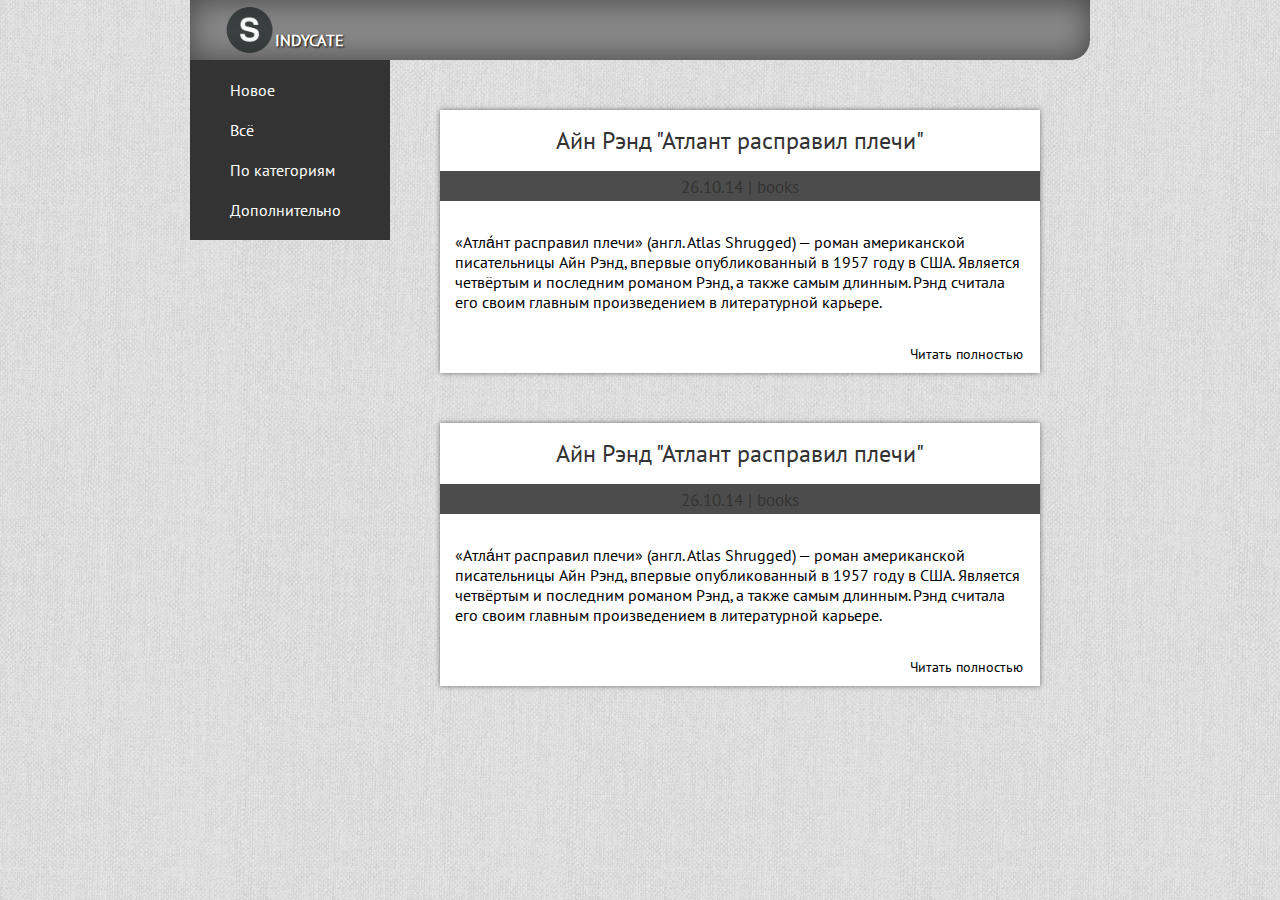
==== index.html @ 3b042b56 "Started version" ====
<!doctype html>
<html>
<head>
	<meta charset="utf-8">
	<title>Personal-Page</title>
	<link rel="stylesheet" href="css/style.css">
	<link rel="stylesheet" href="normalize.css">
</head>
<body>
	<div class="wrapper command-module">
		<header class="header">
			<!-- <div class="search">Поиск</div> -->
			<div class="title-string">indycate</div>
		</header>
		<div class="left-sidebar">
			<ul class="section">
				<li><a href="#">Новое</a></li>
				<li><a href="#">Всё</a></li>
				<li><a href="#">По категориям</a>
					<ul>
						<li><a href="#">Заметки</a></li>
						<li><a href="#">Научное</a></li>
						<li><a href="#">Путешествия</a></li>
						<li><a href="#">Другое</a></li>
					</ul>
				</li>
				<li><a href="#">Дополнительно</a></li>
			</ul>
		</div>
		<div class="news-block">
			<div class="post">
				<h1 class="title-line expand">Айн Рэнд "Атлант расправил плечи"</h1>
				<p class="content">«Атла́нт расправил плечи» (англ. Atlas Shrugged) — роман американской писательницы Айн Рэнд, впервые опубликованный в 1957 году в США. Является четвёртым и последним романом Рэнд, а также самым длинным. Рэнд считала его своим главным произведением в литературной карьере.</p>
				<a class="read-full expand">Читать полностью</a>
			</div>

			<div class="post">
				<h1 class="title-line expand">Айн Рэнд "Атлант расправил плечи"</h1>
				<p class="content">«Атла́нт расправил плечи» (англ. Atlas Shrugged) — роман американской писательницы Айн Рэнд, впервые опубликованный в 1957 году в США. Является четвёртым и последним романом Рэнд, а также самым длинным. Рэнд считала его своим главным произведением в литературной карьере.</p>
				<a class="read-full expand">Читать полностью</a>
			</div>
		</div>
		<!-- <div class="footer">Подвал сайта</div> -->
	</div>
	<script src="./js/main.js"></script>
</body>
</html>
---- css/style.css ----
/*
 * GlobL
 ***************************************/
@font-face {
	font-family: 'PT Sans';
	font-style: normal;
	font-weight: 400;
	src: local('PT Sans'), local('PTSans-Regular'), url(PTSans.woff) format('woff');
}

body {
	background-image: url(../img/bg5.png);
	font-family: 'PT Sans', sans-serif, Arial;
	-webkit-font-smoothing: antialiased;
	margin: 0;
	height: 100%;
}

.command-module {
	max-width: 900px;
	margin: 0 auto;
}

.hidden {
	display: none !important;
}

/*
 * Header
 ***************************************/
.header {
	width: 900px;
	height: 60px;
	background: url(../img/icon.png) 30px 0px no-repeat, #888;
	background-size: 60px 60px;
	cursor: pointer;
	border-radius: 0 0 20px 0;
	box-shadow: 0 0 30px rgba(0,0,0,0.5) inset;
}

/*.search {
	margin: 13px 0 0 20px;
	float: left;
	height: 20px;
	width: 150px;
	background-color: #bbb;
}*/

.title-string {
	text-transform: uppercase;
	display: inline-block;
	text-align: center;
	font-weight: bold;
	color: white;
	margin: 30px 0 0 85px;
	text-shadow: 1px 1px 2px black ;
	cursor: pointer;
}

/*
 * Sidebar
 ***************************************/
.left-sidebar {
	display: inline-block;
	width: 200px;
/*??	height: 400px;*/
	background-color: #333;
}

.section {
	margin: 20px 0 0 40px;
}

.left-sidebar ul {
	padding: 0;
	list-style: none;
}

.left-sidebar li {
	margin: 10px 0 20px 0;
}

.section ul {
	margin: 0 0 0 10px;
	width: 150px;
	display: none;
}

.section li:hover ul {
	width: 150px;
	display: block;
}

.left-sidebar a {
	text-decoration: none;
	color: white;
}

/*
 * Content
 ***************************************/
.news-block {
	padding: 0 20px 20px 20px;
	-webkit-box-sizing: border-box;
	-moz-box-sizing: border-box;
	box-sizing: border-box;
	display: inline-block;
	vertical-align: top;
	margin: 0 0 0 -4px;
	width: 700px;
	/*height: 800px;*/
	/*background-color: #999;*/
}

.post {
	display: block;
	margin: 50px auto;
	width: 600px;
	/*border-radius: 3px;*/
	/*height: 300px;*/
	background-color: #fff;
	box-shadow: 0 0 5px rgba(0,0,0,0.5);
}

.active-post {
	height: 500px;
}

.title-line {
	padding: 15px 0 0 0;
	font-size: 1.5em;
	text-align: center;
	color: #333;
	font-weight: normal;
}

.title-line:hover {
	cursor: pointer;
	color: orange;
}

.title-line::after {
	content: "26.10.14 | books";
	font-size: .7em;
	line-height: 2em;
	display: block;
	margin: 15px auto;
	width: 600px;
	height: 30px;
	background-color: rgba(0, 0, 0, 0.7);
}

.read-full {
	display: inline-block;
	margin: 0 0 10px 470px;
	font-size: .9em;
}
.read-full:hover {
	cursor: pointer;
	color: orange;
}

.content {
	font-size: 1em;
	padding: 15px;
}

.footer {
	position: relative;
	bottom: 0;
	width: 900px;
	height: 50px;
	background-color: #888;
}
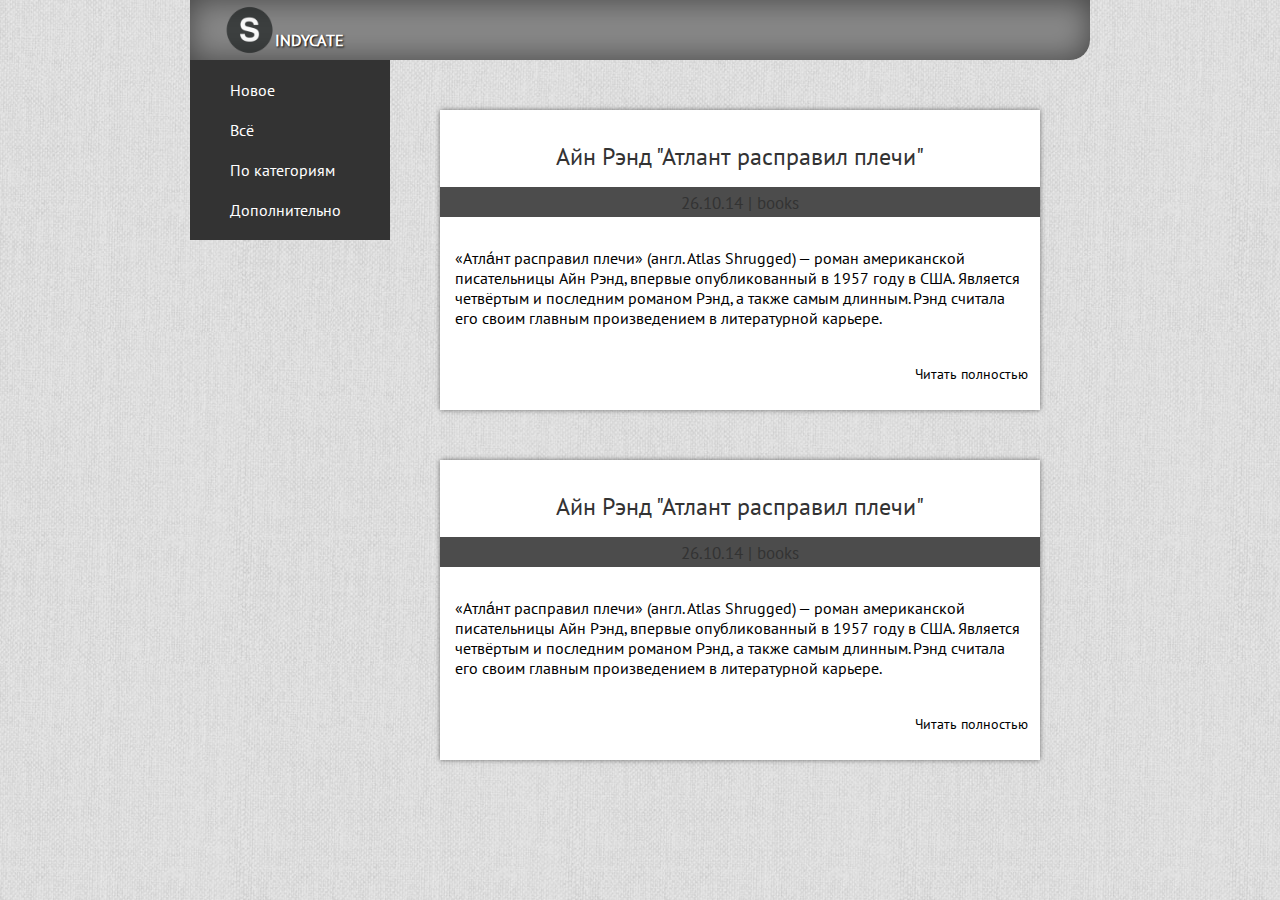
==== commit 4471fe52: "Normalize, JSON" ====
--- a/index.html
+++ b/index.html
@@ -4,7 +4,7 @@
 	<meta charset="utf-8">
 	<title>Personal-Page</title>
 	<link rel="stylesheet" href="css/style.css">
-	<link rel="stylesheet" href="normalize.css">
+	<link rel="stylesheet" href="css/normalize.css">
 </head>
 <body>
 	<div class="wrapper command-module">
--- a/css/style.css
+++ b/css/style.css
@@ -116,14 +116,16 @@
 	display: block;
 	margin: 50px auto;
 	width: 600px;
+	height: 300px;
 	/*border-radius: 3px;*/
 	/*height: 300px;*/
 	background-color: #fff;
 	box-shadow: 0 0 5px rgba(0,0,0,0.5);
+	overflow: hidden;
 }
 
 .active-post {
-	height: 500px;
+	height: 600px;
 }
 
 .title-line {
@@ -152,6 +154,9 @@
 
 .read-full {
 	display: inline-block;
+	padding: 5px;
+	width: 600px;
+	height: 20px;
 	margin: 0 0 10px 470px;
 	font-size: .9em;
 }
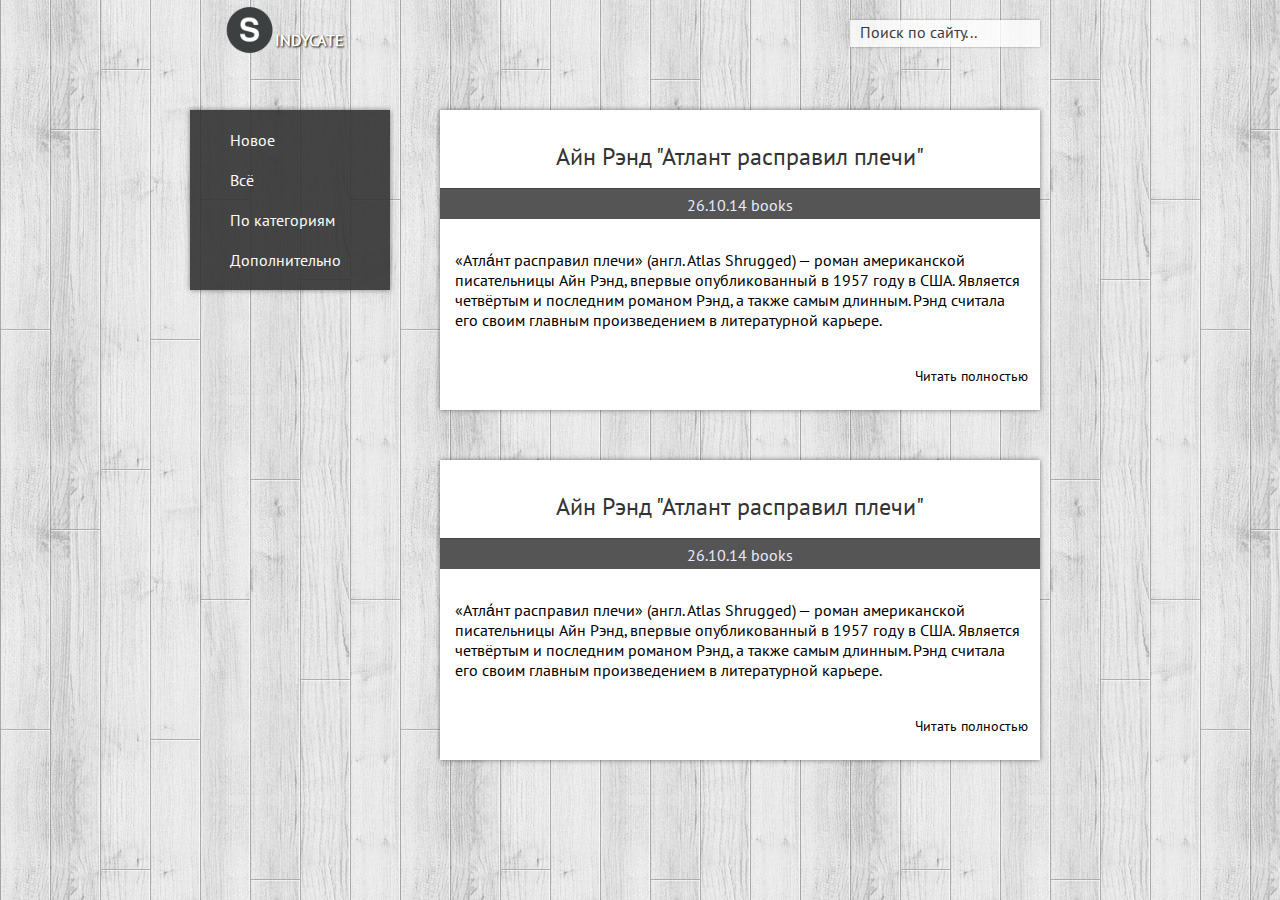
==== commit dbe4843c: "Update Design Version 2.0" ====
--- a/index.html
+++ b/index.html
@@ -9,7 +9,7 @@
 <body>
 	<div class="wrapper command-module">
 		<header class="header">
-			<!-- <div class="search">Поиск</div> -->
+			<div class="search">Поиск по сайту...</div>
 			<div class="title-string">indycate</div>
 		</header>
 		<div class="left-sidebar">
@@ -30,12 +30,20 @@
 		<div class="news-block">
 			<div class="post">
 				<h1 class="title-line expand">Айн Рэнд "Атлант расправил плечи"</h1>
+				<div class="information">
+					<div class="date">26.10.14</div>
+					<div class="category">books</div>
+				</div>
 				<p class="content">«Атла́нт расправил плечи» (англ. Atlas Shrugged) — роман американской писательницы Айн Рэнд, впервые опубликованный в 1957 году в США. Является четвёртым и последним романом Рэнд, а также самым длинным. Рэнд считала его своим главным произведением в литературной карьере.</p>
 				<a class="read-full expand">Читать полностью</a>
 			</div>
 
 			<div class="post">
 				<h1 class="title-line expand">Айн Рэнд "Атлант расправил плечи"</h1>
+				<div class="information">
+					<div class="date">26.10.14</div>
+					<div class="category">books</div>
+				</div>
 				<p class="content">«Атла́нт расправил плечи» (англ. Atlas Shrugged) — роман американской писательницы Айн Рэнд, впервые опубликованный в 1957 году в США. Является четвёртым и последним романом Рэнд, а также самым длинным. Рэнд считала его своим главным произведением в литературной карьере.</p>
 				<a class="read-full expand">Читать полностью</a>
 			</div>
--- a/css/style.css
+++ b/css/style.css
@@ -9,7 +9,7 @@
 }
 
 body {
-	background-image: url(../img/bg5.png);
+	background-image: url(../img/fon4.png);
 	font-family: 'PT Sans', sans-serif, Arial;
 	-webkit-font-smoothing: antialiased;
 	margin: 0;
@@ -31,27 +31,32 @@
 .header {
 	width: 900px;
 	height: 60px;
-	background: url(../img/icon.png) 30px 0px no-repeat, #888;
+	background: url(../img/icon.png) 30px 0px no-repeat;
 	background-size: 60px 60px;
 	cursor: pointer;
-	border-radius: 0 0 20px 0;
-	box-shadow: 0 0 30px rgba(0,0,0,0.5) inset;
+
 }
 
-/*.search {
-	margin: 13px 0 0 20px;
-	float: left;
-	height: 20px;
-	width: 150px;
-	background-color: #bbb;
-}*/
+.search {
+	margin: 20px 50px 0 0;
+	float: right;
+	height: 27px;
+	width: 180px;
+	padding-left: 10px;
+	opacity: .9;
+	background-color: white;
+	line-height: 1.5em;
+	color: #111;
+	opacity: .8;
+	box-shadow: 0 0 2px rgba(0,0,0,0.5);
+}
 
 .title-string {
 	text-transform: uppercase;
 	display: inline-block;
 	text-align: center;
 	font-weight: bold;
-	color: white;
+	color: #fff;
 	margin: 30px 0 0 85px;
 	text-shadow: 1px 1px 2px black ;
 	cursor: pointer;
@@ -61,10 +66,12 @@
  * Sidebar
  ***************************************/
 .left-sidebar {
+	margin: 50px 0 0 0;
 	display: inline-block;
+	background-color: #333;
 	width: 200px;
-/*??	height: 400px;*/
-	background-color: #333;
+	opacity: .9;
+	box-shadow: 0 0 5px rgba(0,0,0,0.5);
 }
 
 .section {
@@ -108,8 +115,6 @@
 	vertical-align: top;
 	margin: 0 0 0 -4px;
 	width: 700px;
-	/*height: 800px;*/
-	/*background-color: #999;*/
 }
 
 .post {
@@ -117,8 +122,6 @@
 	margin: 50px auto;
 	width: 600px;
 	height: 300px;
-	/*border-radius: 3px;*/
-	/*height: 300px;*/
 	background-color: #fff;
 	box-shadow: 0 0 5px rgba(0,0,0,0.5);
 	overflow: hidden;
@@ -141,15 +144,23 @@
 	color: orange;
 }
 
-.title-line::after {
-	content: "26.10.14 | books";
-	font-size: .7em;
-	line-height: 2em;
-	display: block;
-	margin: 15px auto;
+.information {
+	display: inline-block;
 	width: 600px;
 	height: 30px;
-	background-color: rgba(0, 0, 0, 0.7);
+	text-align: center;
+	color: #e8ebff;
+	line-height: 2em;
+	border-top: 1px solid #444;
+	background-color: #555;
+}
+
+.date {
+	display: inline-block;
+}
+
+.category {
+	display: inline-block;
 }
 
 .read-full {
